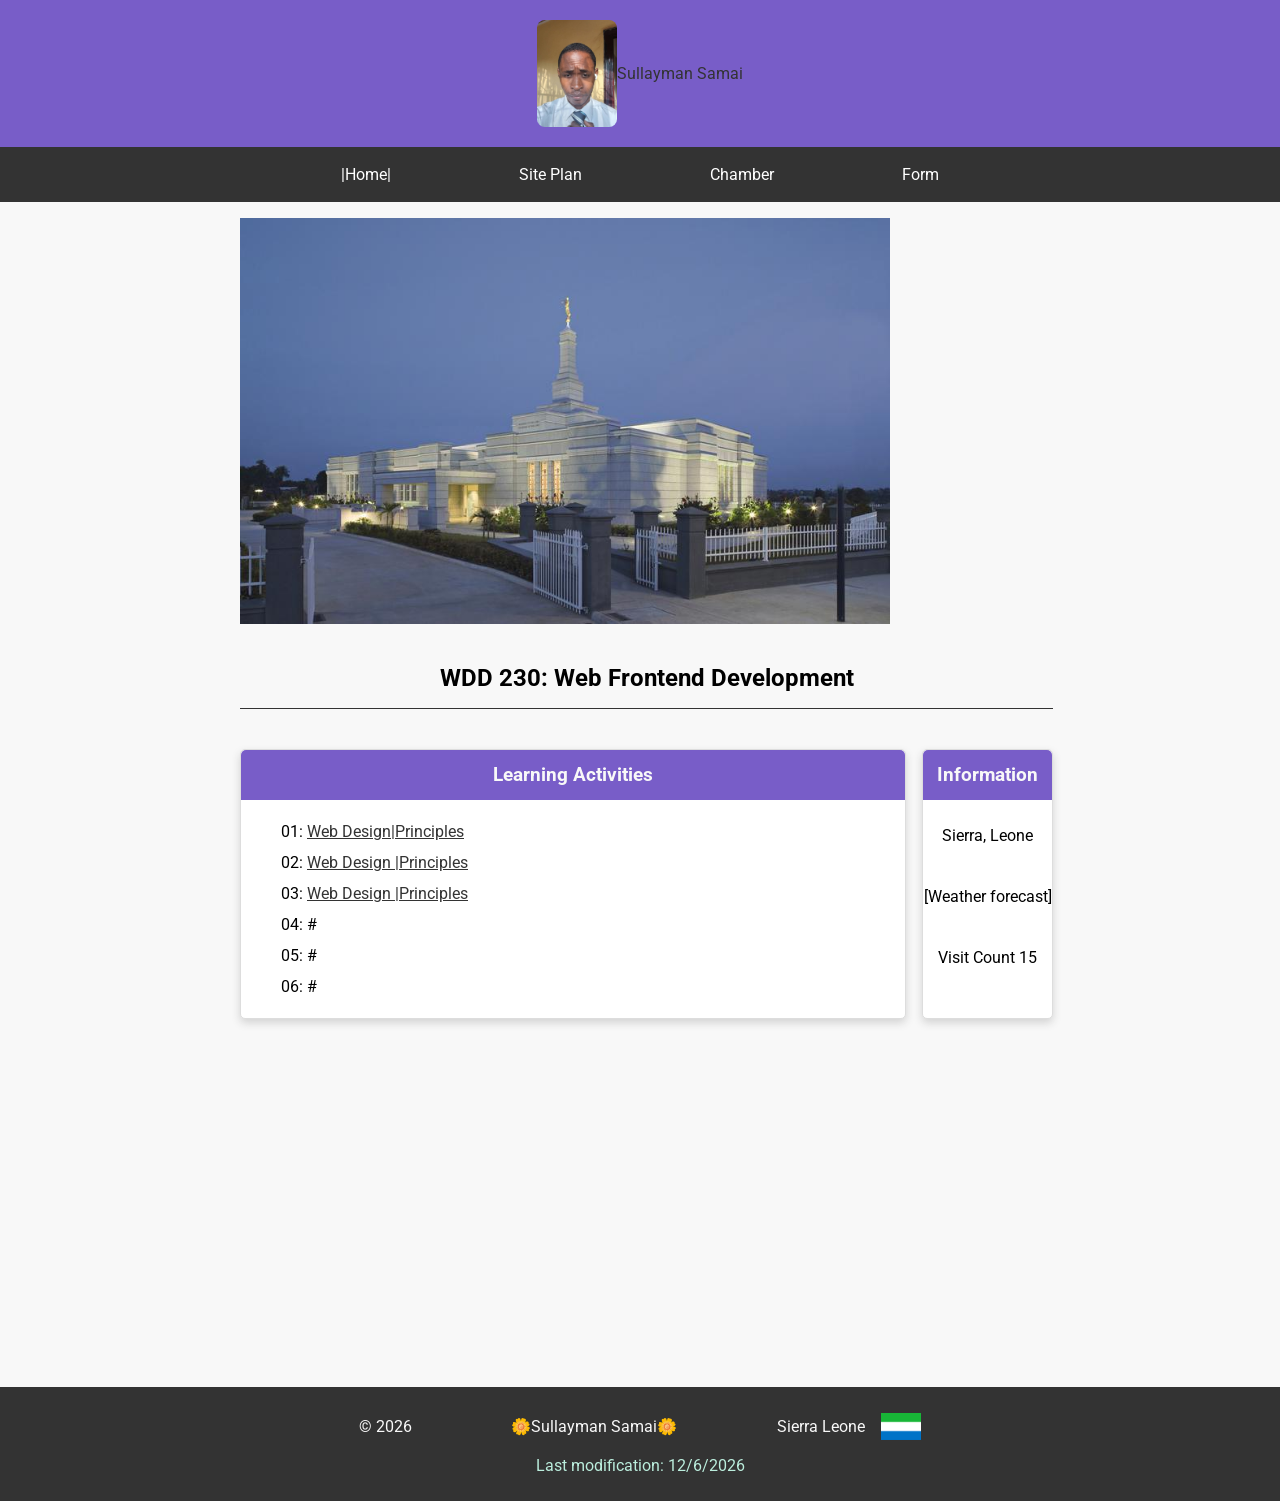
==== index.html @ a1bdb1b4 "I am done working on the home page" ====
<!DOCTYPE html>
<html lang="en-US">

<head>
    <meta charset="UTF-8">
    <meta name="viewport" content="width=device-width, initial-scale=1.0">
    <meta name="author" content="Sullayman Samai">
    <meta name="description" content="This is Sullayman Samai home page for WDD 230 - Web Frontend Development. It will serve as a course assignment portal. This page will update each week with links to the activities and revisions as assigned.">
    <meta property="og:title" content="Sullayman WDD 230 Home Page">
    <meta property="og:type" content="website">
    <meta property="og:image" content="images/home.webp">
    <meta property="og:url" content="https://sullayman1.github.io/wdd230/">
    <title> Sullayman Samai|WDD 230 - Web Frontend Development</title>
    <link rel="stylesheet" href="styles/base.css">
    <link rel="stylesheet" href="styles/larger.css">
    <link rel="preconnect" href="https://fonts.googleapis.com">
    <link rel="preconnect" href="https://fonts.gstatic.com" crossorigin>
    <link
        href="https://fonts.googleapis.com/css2?family=Roboto:ital,wght@0,100;0,300;0,400;0,500;0,700;0,900;1,100;1,300;1,400;1,500;1,700;1,900&display=swap"
        rel="stylesheet">
    <link rel="icon" href="images/favicon.ico">
</head>

<body>
    <header>
        <img src="images/Samai.jpg" alt="Image of Sullayman Samai" width="100">
        <span> Sullayman Samai</span>
    </header>
    <button id="menu" aria-label="Toggle navigation"></button>
    <nav class="navigation" aria-hidden="true">
        <a href="../index.html">|Home|</a>
        <a href="lesson03/chamber-site-plan.html">Site Plan</a>
        <a href="chamber/">Chamber</a>
        <a href="#" target="_blank">Form</a>
    </nav>
    <main>
        <div style="text-align: center;">
            <img src="images/aba-nigeria-temple-lds-273999-wallpaper.jpg" alt="Image of a Temple" width="650">
        </div>
        </div>
        <h2>WDD 230: Web Frontend Development</h2>
        <section class="card" id="learn">
            <h3>Learning Activities</h3>
            <ul id="activities">
                <li>01: <a href="lesson02/design.html">Web Design|Principles</a></li>
                <li>02: <a href="lesson02/design.html">Web Design |Principles</a></li>
                <li>03: <a href="lesson02/design.html">Web Design |Principles</a></li>
                <li>04: #
                <li>05: #
                <li>06: #
                <!--
                <li>6: <a href="#"></a></li>
                -->
            </ul>
        </section>
        <section class="card" id="weather">
            <h3>Information</h3>
            <ul id="info">
                <li>Sierra, Leone</li>
                <li>[Weather forecast]</li>
                <li>Visit Count 15<span class="visits"></span></li>
            </ul>
        </section>
    </main>
    <iframe src="https://www.google.com/maps/embed?pb=!1m18!1m12!1m3!1d6373745.256979246!2d-14.53656161801186!3d8.460555740077932!2m3!1f0!2f0!3f0!3m2!1i1024!2i768!4f13.1!3m3!1m2!1s0xf0324c6a35d921b%3A0x9c8b9a9b019b23f2!2sSierra%20Leone!5e0!3m2!1sen!2ssl!4v1700000000000" width="100%" height="300" style="border:0;" allowfullscreen="" loading="lazy"></iframe>
    <footer>
        <div>
            <p>&copy; <span id="year"></span></p>
            <p>&#127804;Sullayman Samai&#127804;</p>
            <p id="flag">Sierra Leone<img src="images/Flag_of_Sierra_Leone.svg.png" alt="Sierra Leone flag" width="40"></p>
        </div>
        <p id="mod">Last modification: <span id="lastModified"></span></p>
    </footer>
    <script src="scripts/getDates.js"></script>
</body>

</html>
---- styles/base.css ----
:root {
    --color: #333;
    --background-color: #f8f8f8;
    --background-color2: #555;
    --accent-color: #785dc8;
    --accent-color2: #bed;
}

body {
    background-color: var(--background-color);
    font-family: roboto, sans-serif;
    margin: 0;
    padding: 0;
}

.hero {
    position: relative;
    max-width: 1279px;
    margin: 0 auto;
}

.hero img {
    width: 100%;
    height: auto;
    border-radius: 5px;
    box-shadow: 0 4px 8px 0 lightgray;
}

.herolabel {
    position: absolute;
    top: 30px;
    left: 30px;
    background-color: var(--accent-color);
    padding: 0 1.5rem;
    border-radius: 5px;
}

.herolabel p {
    color: var(--background-color);
}

header {
    display: flex;
    align-items: center;
    justify-content: center;
    background-color: var(--accent-color);
    color: #333;
    padding: 20px;
}

header img {
    max-width: 80px;
    border-radius: 8px;
}

h1 {
    color: var(--background-color);
    padding: 1em;
}

nav {
    background-color: var(--color);
    text-align: center;
    display: none;
}

nav ul {
    list-style-type: none;
    padding: 0;
    margin: 0;
    overflow: hidden;
}

nav a {
    display: block;
    padding: 18px 0px;
    text-decoration: none;
    color: #fff;
}

nav a:hover {
    color: var(--accent-color2);
    background-color: var(--background-color2);
}

nav a:active {
    color: var(--accent-color);
}

nav.open {
    display: block;
}

.active::before,
.active::after {
    content: " 👀 ";
}

#menu {
    background-color: var(--color);
    border: none;
    padding: 18px;
    width: 100%;
}

#menu:hover {
    background-color: var(--background-color2);
}

#menu::before {
    content: "🟰";
}

#menu.open::before {
    content: "✖️";
}

main {
    background-color: var(--background-color);
    max-width: 800px;
    margin: 16px auto;
    padding: 0 16px;
}

h2 {
    text-align: center;
    border-bottom: 1px solid var(--color);
    padding: 16px;
}

h3 {
    color: var(--background-color);
    background-color: var(--accent-color);
    margin: 0px;
    padding: 14px;
    text-align: center;
    border-radius: 5px 5px 0px 0px;
}

.card {
    background-color: #fff;
    border: 1px solid #ddd;
    border-radius: 5px;
    margin: 20px 0px;
}

ul {
    list-style-type: none;
}

#activities li {
    padding: 6px 0;
}

#info li {
    padding: 10px 0px;
}

#activities a {
    list-style-type: none;
    color: var(--color);
}

#info {
    text-align: center;
    padding: 0px;
}

iframe {
    display: block;
    max-width: 800px;
    width: 100%;
    border: 0;
    padding: 0 0 20px 0;
    margin: 0 auto;
}

footer {
    background-color: var(--color);
    color: var(--background-color);
    text-align: center;
    padding: 10px;
}

#flag {
    display: flex;
    align-items: center;
    justify-content: center;
}

footer img {
    max-width: 60px;
    justify-content: center;
    margin-left: 16px;
}

#mod {
    color: #bed;
}
---- styles/larger.css ----
@media (min-width: 800px) {

    nav {
        display: flex;
        justify-content: center;
    }

    nav a {
        padding: 18px 5vw;
    }

    #menu {
        display: none;
    }

    main {
        display: grid;
        grid-template-columns: auto auto auto;
        column-gap: 16px;
    }

    .hero {
        grid-column: 1 / 4;
        width: 100%;
        max-width: 1279px;
        margin: 0 auto;
    }

    section {
        box-shadow: 0 4px 8px 0 lightgray;
    }

    h2 {
        grid-column: 1 / 4;
    }

    section#learn.card {
        grid-column: 1 / 3;
    }

    section#weather.card {
        grid-column: 3 / 4;
    }

    #info li {
        padding-bottom: 32px;
    }

    footer {
        display: grid;
    }

    footer div {
        display: flex;
        align-items: center;
        justify-content: center;
        grid-column: 2 / 3;
    }

    footer div p {
        margin: 16px auto;
    }

    #mod {
        grid-column: 1 / 4;
        margin: 0 0 16px;
    }

    iframe {
        padding: 0 0 32px 0;
    }
}

@media (min-width: 960px) {

    .hero img {
        width: 100%;
        height: auto;
    }
}
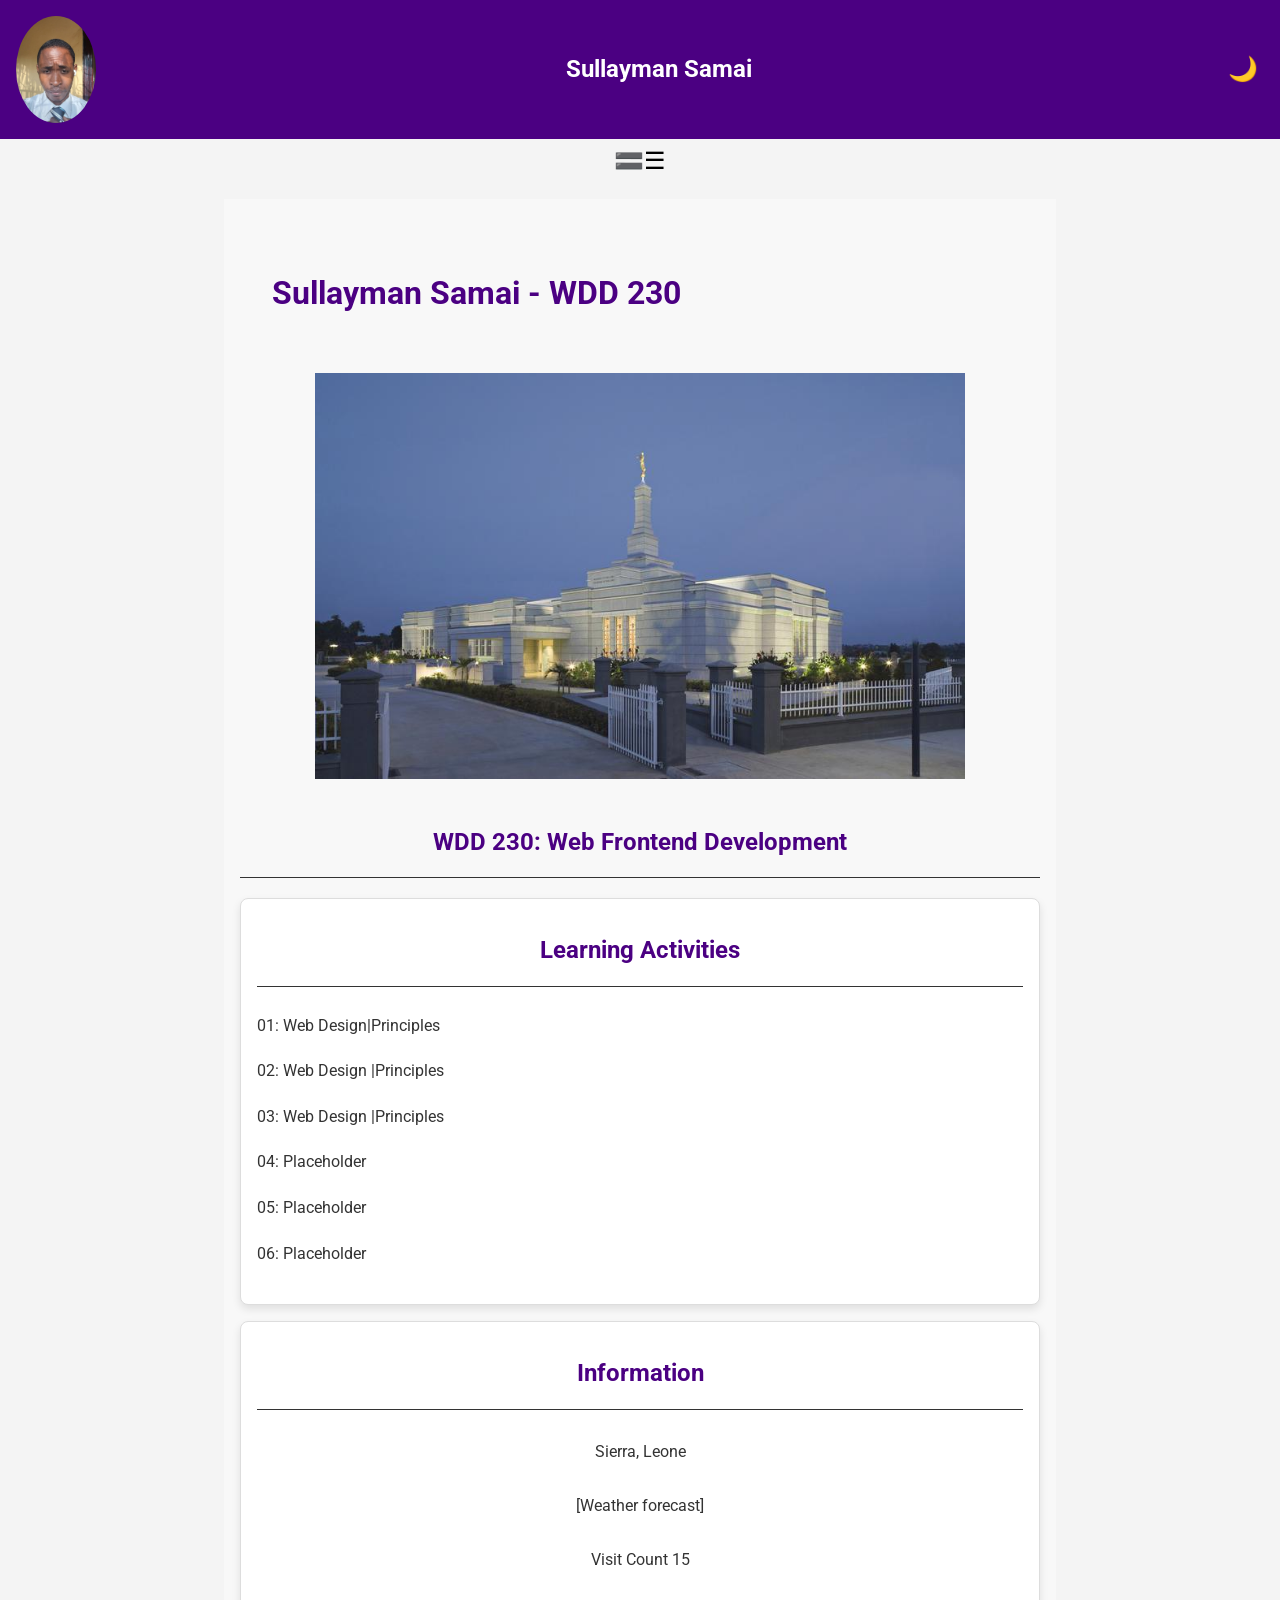
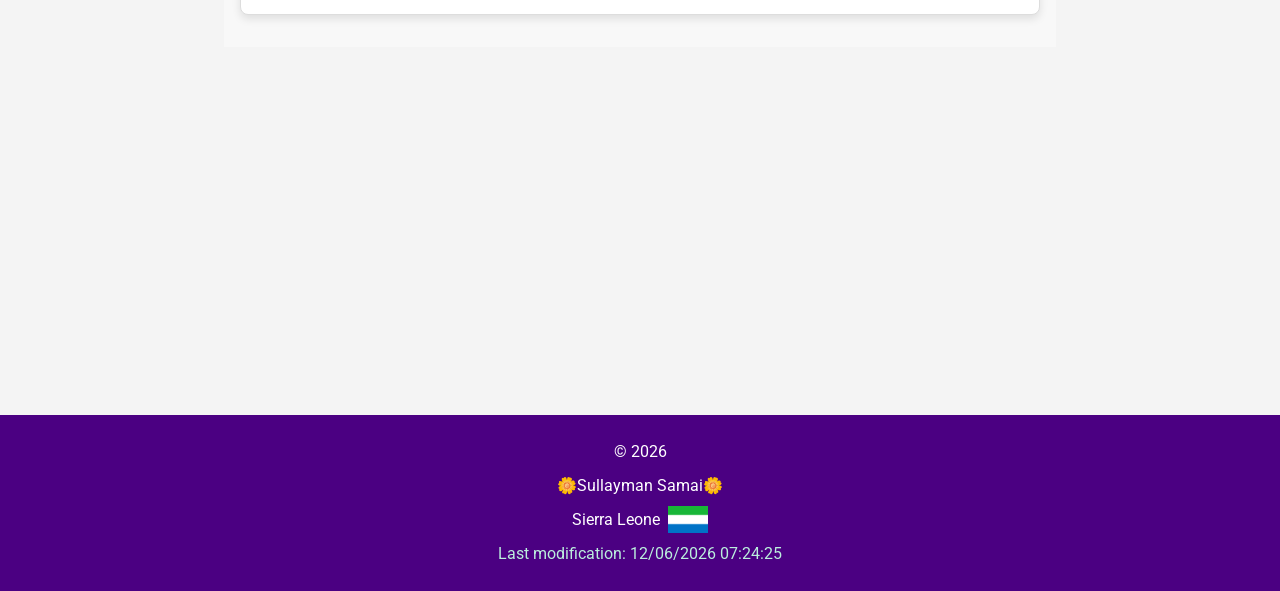
==== commit 2c5f1e23: "I have work on the home page" ====
--- a/index.html
+++ b/index.html
@@ -10,23 +10,22 @@
     <meta property="og:type" content="website">
     <meta property="og:image" content="images/home.webp">
     <meta property="og:url" content="https://sullayman1.github.io/wdd230/">
-    <title> Sullayman Samai|WDD 230 - Web Frontend Development</title>
+    <title>Sullayman Samai - WDD 230 - Web Frontend Development</title>
     <link rel="stylesheet" href="styles/base.css">
     <link rel="stylesheet" href="styles/larger.css">
     <link rel="preconnect" href="https://fonts.googleapis.com">
     <link rel="preconnect" href="https://fonts.gstatic.com" crossorigin>
-    <link
-        href="https://fonts.googleapis.com/css2?family=Roboto:ital,wght@0,100;0,300;0,400;0,500;0,700;0,900;1,100;1,300;1,400;1,500;1,700;1,900&display=swap"
-        rel="stylesheet">
+    <link href="https://fonts.googleapis.com/css2?family=Roboto:ital,wght@0,100;0,300;0,400;0,500;0,700;0,900;1,100;1,300;1,400;1,500;1,700;1,900&display=swap" rel="stylesheet">
     <link rel="icon" href="images/favicon.ico">
 </head>
 
 <body>
     <header>
         <img src="images/Samai.jpg" alt="Image of Sullayman Samai" width="100">
-        <span> Sullayman Samai</span>
+        <span>Sullayman Samai</span>
+        <button id="dark-mode-toggle" aria-label="Toggle dark mode">🌙</button>
     </header>
-    <button id="menu" aria-label="Toggle navigation"></button>
+    <button id="menu" aria-label="Toggle navigation">☰</button>
     <nav class="navigation" aria-hidden="true">
         <a href="../index.html">|Home|</a>
         <a href="lesson03/chamber-site-plan.html">Site Plan</a>
@@ -34,27 +33,24 @@
         <a href="#" target="_blank">Form</a>
     </nav>
     <main>
-        <div style="text-align: center;">
+        <h1>Sullayman Samai - WDD 230</h1>
+        <div class="center-image">
             <img src="images/aba-nigeria-temple-lds-273999-wallpaper.jpg" alt="Image of a Temple" width="650">
-        </div>
         </div>
         <h2>WDD 230: Web Frontend Development</h2>
         <section class="card" id="learn">
-            <h3>Learning Activities</h3>
+            <h2>Learning Activities</h2>
             <ul id="activities">
                 <li>01: <a href="lesson02/design.html">Web Design|Principles</a></li>
                 <li>02: <a href="lesson02/design.html">Web Design |Principles</a></li>
                 <li>03: <a href="lesson02/design.html">Web Design |Principles</a></li>
-                <li>04: #
-                <li>05: #
-                <li>06: #
-                <!--
-                <li>6: <a href="#"></a></li>
-                -->
+                <li>04: <a href="#">Placeholder</a></li>
+                <li>05: <a href="#">Placeholder</a></li>
+                <li>06: <a href="#">Placeholder</a></li>
             </ul>
         </section>
         <section class="card" id="weather">
-            <h3>Information</h3>
+            <h2>Information</h2>
             <ul id="info">
                 <li>Sierra, Leone</li>
                 <li>[Weather forecast]</li>
--- a/styles/larger.css
+++ b/styles/larger.css
@@ -1,80 +1,160 @@
-@media (min-width: 800px) {
-
-    nav {
-        display: flex;
-        justify-content: center;
-    }
-
-    nav a {
-        padding: 18px 5vw;
-    }
-
-    #menu {
-        display: none;
-    }
-
-    main {
-        display: grid;
-        grid-template-columns: auto auto auto;
-        column-gap: 16px;
-    }
-
-    .hero {
-        grid-column: 1 / 4;
-        width: 100%;
-        max-width: 1279px;
-        margin: 0 auto;
-    }
-
-    section {
-        box-shadow: 0 4px 8px 0 lightgray;
-    }
-
-    h2 {
-        grid-column: 1 / 4;
-    }
-
-    section#learn.card {
-        grid-column: 1 / 3;
-    }
-
-    section#weather.card {
-        grid-column: 3 / 4;
-    }
-
-    #info li {
-        padding-bottom: 32px;
-    }
-
-    footer {
-        display: grid;
-    }
-
-    footer div {
-        display: flex;
-        align-items: center;
-        justify-content: center;
-        grid-column: 2 / 3;
-    }
-
-    footer div p {
-        margin: 16px auto;
-    }
-
-    #mod {
-        grid-column: 1 / 4;
-        margin: 0 0 16px;
-    }
-
-    iframe {
-        padding: 0 0 32px 0;
-    }
+/* General Styles */
+body {
+    font-family: 'Roboto', sans-serif;
+    margin: 0;
+    padding: 0;
+    line-height: 1.6;
+    color: #333;
+    background-color: #f4f4f4;
 }
 
-@media (min-width: 960px) {
+/* Header Styles */
+header {
+    background-color: #4B0082; /* Dark purple */
+    color: #FFFFFF; /* White text */
+    padding: 1rem;
+    display: flex;
+    align-items: center;
+    justify-content: space-between;
+}
 
-    .hero img {
-        width: 100%;
-        height: auto;
-    }
+header img {
+    border-radius: 50%;
+}
+
+header span {
+    font-size: 1.5rem;
+    font-weight: bold;
+}
+
+#dark-mode-toggle {
+    background: none;
+    border: none;
+    font-size: 1.5rem;
+    cursor: pointer;
+    color: #FFFFFF;
+}
+
+/* Hamburger Menu Styles */
+#menu {
+    font-size: 1.5rem;
+    background: none;
+    border: none;
+    cursor: pointer;
+    padding: 0.5rem;
+    display: block; /* Ensure it's visible */
+}
+
+.navigation {
+    display: none; /* Hidden by default */
+    flex-direction: column;
+    background-color: #4B0082;
+    padding: 1rem;
+}
+
+.navigation[aria-hidden="false"] {
+    display: flex; /* Show when toggled */
+}
+
+.navigation a {
+    color: #FFFFFF;
+    text-decoration: none;
+    padding: 0.5rem 0;
+    font-size: 1.2rem;
+}
+
+.navigation a:hover {
+    text-decoration: underline;
+}
+
+/* Main Content Styles */
+main {
+    padding: 1rem;
+}
+
+.center-image {
+    text-align: center;
+    margin: 1rem 0;
+}
+
+.center-image img {
+    max-width: 100%;
+    height: auto;
+}
+
+h1, h2 {
+    color: #4B0082;
+}
+
+.card {
+    background-color: #FFFFFF;
+    border-radius: 8px;
+    box-shadow: 0 4px 8px rgba(0, 0, 0, 0.1);
+    padding: 1rem;
+    margin: 1rem 0;
+}
+
+.card h2, .card h3 {
+    margin-top: 0;
+}
+
+ul {
+    list-style-type: none;
+    padding: 0;
+}
+
+ul li {
+    margin: 0.5rem 0;
+}
+
+ul li a {
+    color: #4B0082;
+    text-decoration: none;
+}
+
+ul li a:hover {
+    text-decoration: underline;
+}
+
+/* Footer Styles */
+footer {
+    background-color: #4B0082;
+    color: #FFFFFF;
+    text-align: center;
+    padding: 1rem;
+    margin-top: 2rem;
+}
+
+footer p {
+    margin: 0.5rem 0;
+}
+
+footer img {
+    vertical-align: middle;
+    margin-left: 0.5rem;
+}
+
+/* Dark Mode Styles */
+.dark-mode {
+    background-color: #121212;
+    color: #FFFFFF;
+}
+
+.dark-mode header {
+    background-color: #1E1E1E;
+    color: #FFFFFF;
+}
+
+.dark-mode .card {
+    background-color: #1E1E1E;
+    color: #FFFFFF;
+}
+
+.dark-mode ul li a {
+    color: #BB86FC; /* Light purple for links in dark mode */
+}
+
+.dark-mode footer {
+    background-color: #1E1E1E;
+    color: #FFFFFF;
 }
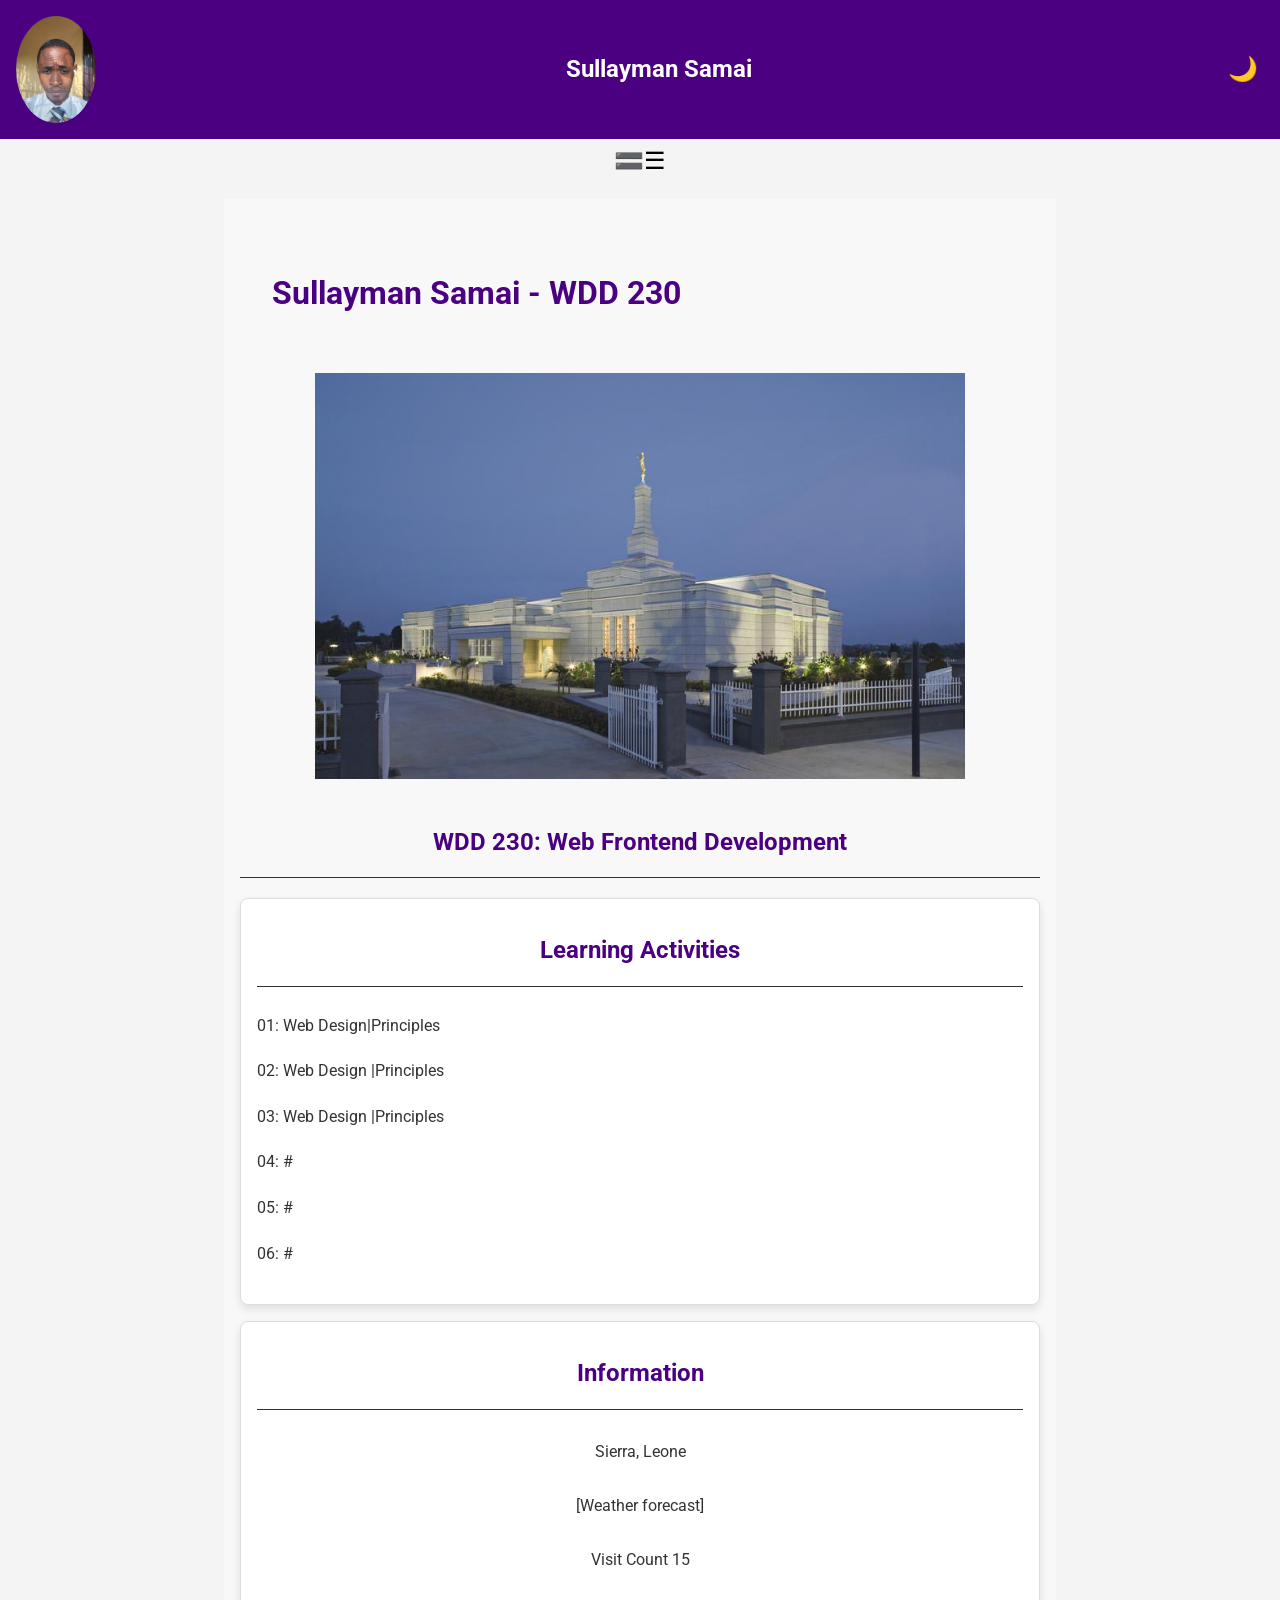
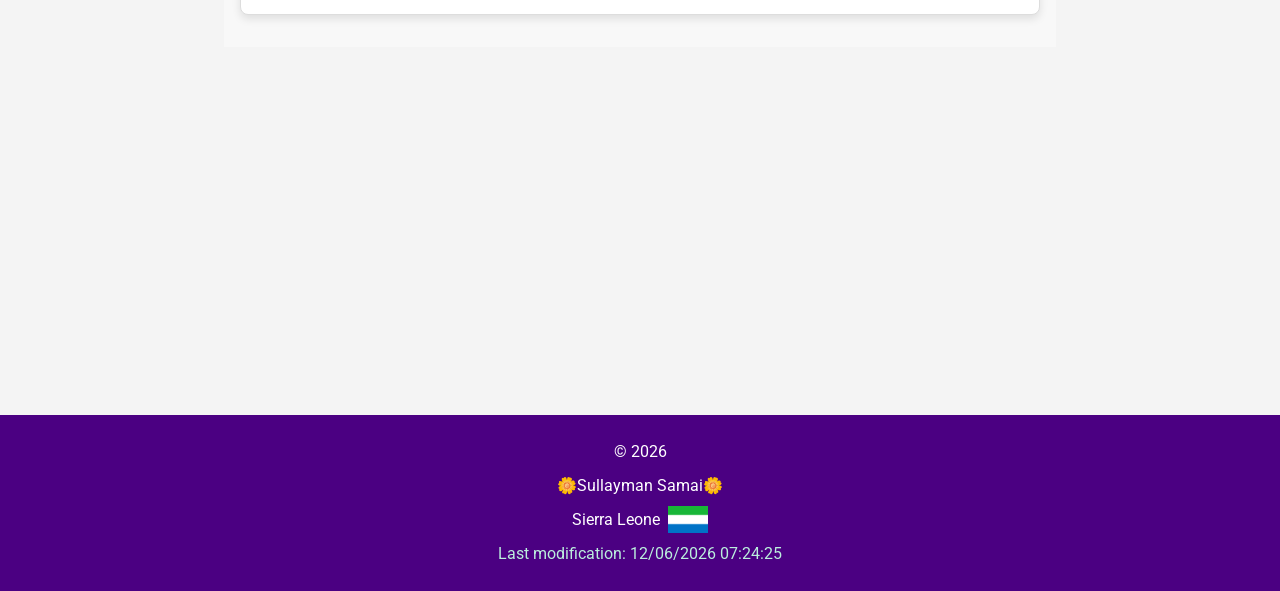
==== commit d8c76deb: "just done some changes" ====
--- a/index.html
+++ b/index.html
@@ -44,9 +44,9 @@
                 <li>01: <a href="lesson02/design.html">Web Design|Principles</a></li>
                 <li>02: <a href="lesson02/design.html">Web Design |Principles</a></li>
                 <li>03: <a href="lesson02/design.html">Web Design |Principles</a></li>
-                <li>04: <a href="#">Placeholder</a></li>
-                <li>05: <a href="#">Placeholder</a></li>
-                <li>06: <a href="#">Placeholder</a></li>
+                <li>04: <a href="#">#</a></li>
+                <li>05: <a href="#">#</a></li>
+                <li>06: <a href="#">#</a></li>
             </ul>
         </section>
         <section class="card" id="weather">
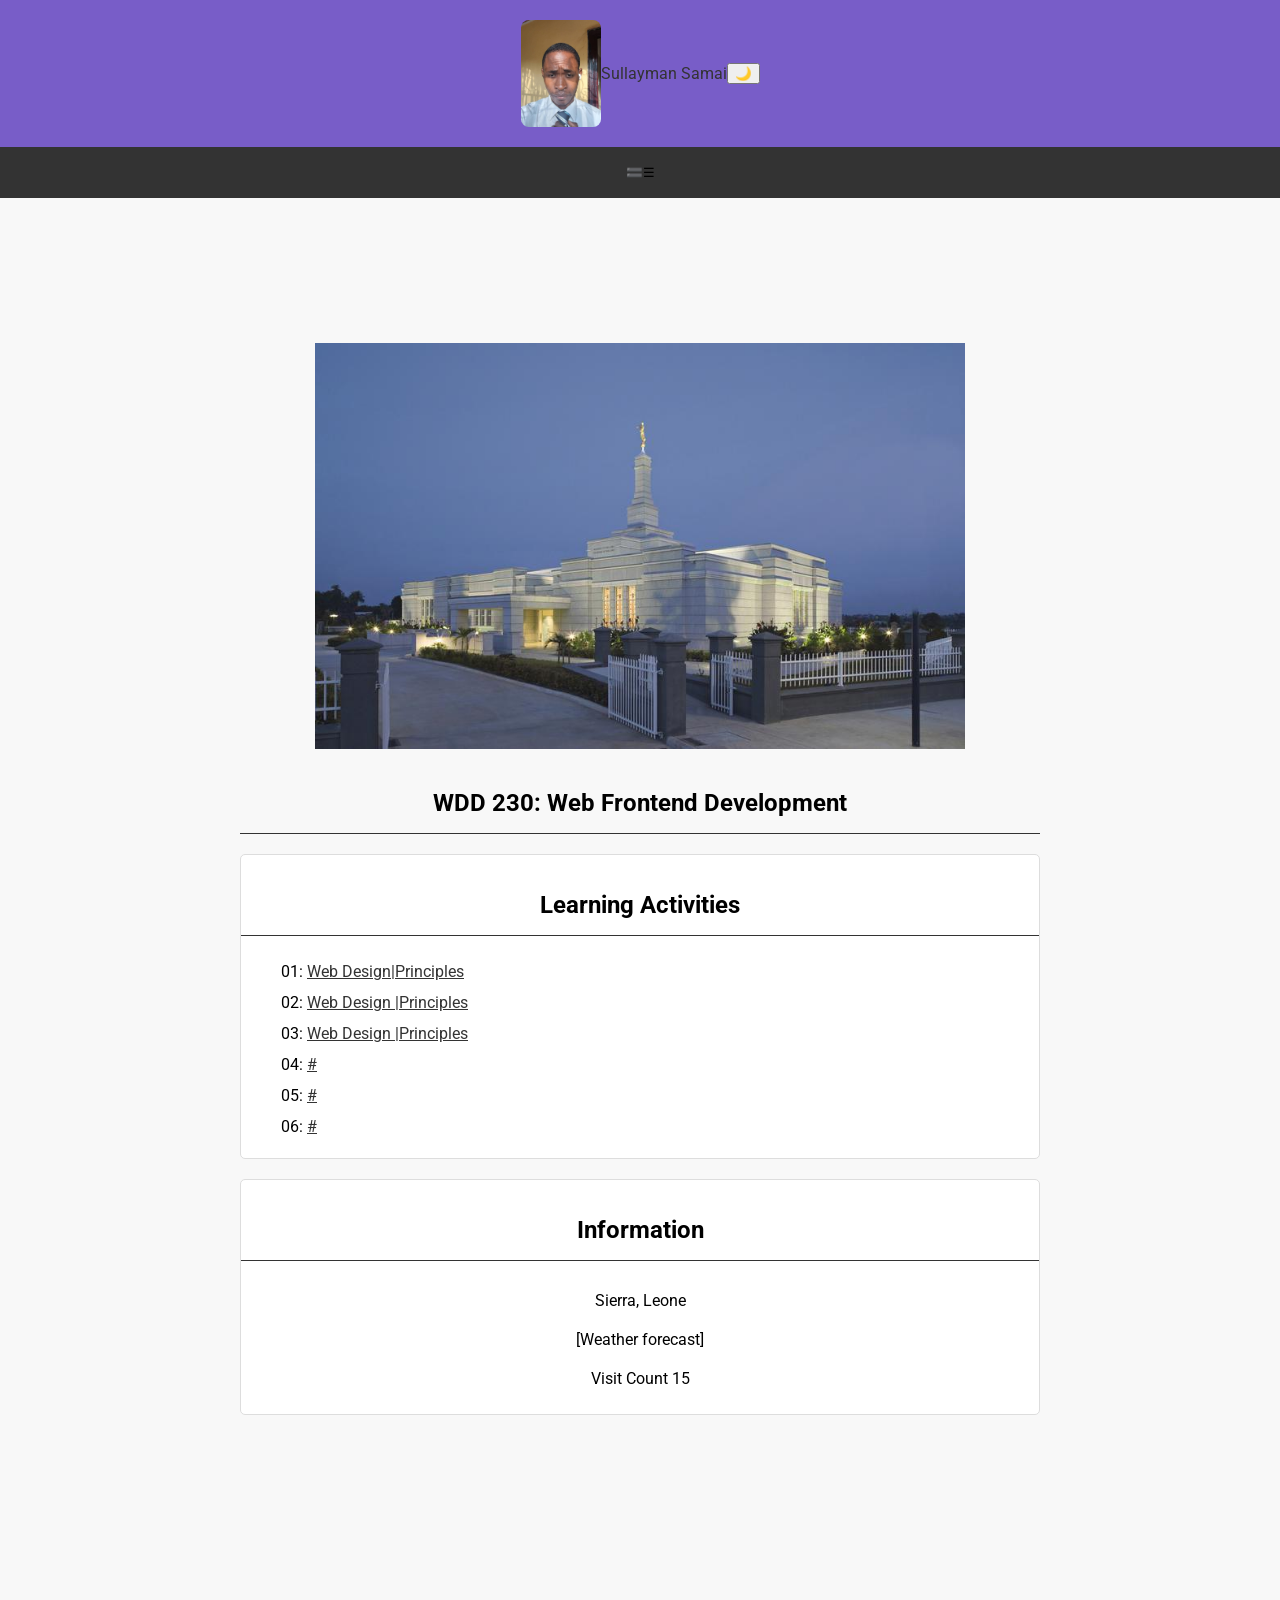
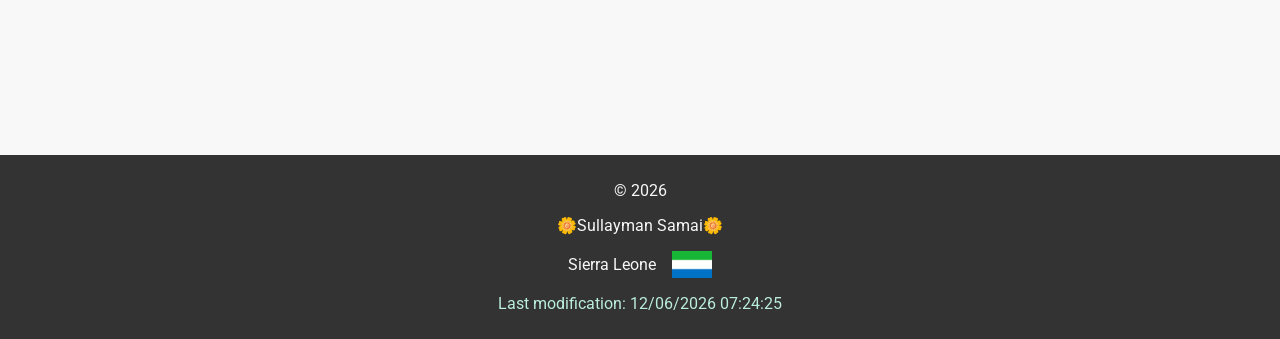
==== commit 225cfedd: "I have work on the home page again" ====
--- a/index.html
+++ b/index.html
@@ -26,7 +26,7 @@
         <button id="dark-mode-toggle" aria-label="Toggle dark mode">🌙</button>
     </header>
     <button id="menu" aria-label="Toggle navigation">☰</button>
-    <nav class="navigation" aria-hidden="true">
+    <nav class="navigation">
         <a href="../index.html">|Home|</a>
         <a href="lesson03/chamber-site-plan.html">Site Plan</a>
         <a href="chamber/">Chamber</a>
--- a/styles/base.css
+++ b/styles/base.css
@@ -1,199 +1,30 @@
-:root {
-    --color: #333;
-    --background-color: #f8f8f8;
-    --background-color2: #555;
-    --accent-color: #785dc8;
-    --accent-color2: #bed;
+/* Center image */
+.center-image {
+    text-align: center;
 }
 
-body {
-    background-color: var(--background-color);
-    font-family: roboto, sans-serif;
-    margin: 0;
-    padding: 0;
+/* Header contrast fix */
+header {
+    background-color: #4B0082; /* Dark purple */
+    color: #FFFFFF; /* White text */
 }
 
-.hero {
-    position: relative;
-    max-width: 1279px;
-    margin: 0 auto;
-}
-
-.hero img {
-    width: 100%;
-    height: auto;
-    border-radius: 5px;
-    box-shadow: 0 4px 8px 0 lightgray;
-}
-
-.herolabel {
-    position: absolute;
-    top: 30px;
-    left: 30px;
-    background-color: var(--accent-color);
-    padding: 0 1.5rem;
-    border-radius: 5px;
-}
-
-.herolabel p {
-    color: var(--background-color);
-}
-
-header {
-    display: flex;
-    align-items: center;
-    justify-content: center;
-    background-color: var(--accent-color);
-    color: #333;
-    padding: 20px;
-}
-
-header img {
-    max-width: 80px;
-    border-radius: 8px;
-}
-
-h1 {
-    color: var(--background-color);
-    padding: 1em;
-}
-
-nav {
-    background-color: var(--color);
-    text-align: center;
+/* Navigation toggle */
+.navigation[aria-hidden="true"] {
     display: none;
 }
 
-nav ul {
-    list-style-type: none;
-    padding: 0;
-    margin: 0;
-    overflow: hidden;
-}
-
-nav a {
-    display: block;
-    padding: 18px 0px;
-    text-decoration: none;
-    color: #fff;
-}
-
-nav a:hover {
-    color: var(--accent-color2);
-    background-color: var(--background-color2);
-}
-
-nav a:active {
-    color: var(--accent-color);
-}
-
-nav.open {
+.navigation[aria-hidden="false"] {
     display: block;
 }
 
-.active::before,
-.active::after {
-    content: " 👀 ";
+/* Dark mode styles */
+.dark-mode {
+    background-color: #121212;
+    color: #FFFFFF;
 }
 
-#menu {
-    background-color: var(--color);
-    border: none;
-    padding: 18px;
-    width: 100%;
-}
-
-#menu:hover {
-    background-color: var(--background-color2);
-}
-
-#menu::before {
-    content: "🟰";
-}
-
-#menu.open::before {
-    content: "✖️";
-}
-
-main {
-    background-color: var(--background-color);
-    max-width: 800px;
-    margin: 16px auto;
-    padding: 0 16px;
-}
-
-h2 {
-    text-align: center;
-    border-bottom: 1px solid var(--color);
-    padding: 16px;
-}
-
-h3 {
-    color: var(--background-color);
-    background-color: var(--accent-color);
-    margin: 0px;
-    padding: 14px;
-    text-align: center;
-    border-radius: 5px 5px 0px 0px;
-}
-
-.card {
-    background-color: #fff;
-    border: 1px solid #ddd;
-    border-radius: 5px;
-    margin: 20px 0px;
-}
-
-ul {
-    list-style-type: none;
-}
-
-#activities li {
-    padding: 6px 0;
-}
-
-#info li {
-    padding: 10px 0px;
-}
-
-#activities a {
-    list-style-type: none;
-    color: var(--color);
-}
-
-#info {
-    text-align: center;
-    padding: 0px;
-}
-
-iframe {
-    display: block;
-    max-width: 800px;
-    width: 100%;
-    border: 0;
-    padding: 0 0 20px 0;
-    margin: 0 auto;
-}
-
-footer {
-    background-color: var(--color);
-    color: var(--background-color);
-    text-align: center;
-    padding: 10px;
-}
-
-#flag {
-    display: flex;
-    align-items: center;
-    justify-content: center;
-}
-
-footer img {
-    max-width: 60px;
-    justify-content: center;
-    margin-left: 16px;
-}
-
-#mod {
-    color: #bed;
+.dark-mode header {
+    background-color: #1E1E1E;
+    color: #FFFFFF;
 }
--- a/styles/larger.css
+++ b/styles/larger.css
@@ -1,160 +1,199 @@
-/* General Styles */
+:root {
+    --color: #333;
+    --background-color: #f8f8f8;
+    --background-color2: #555;
+    --accent-color: #785dc8;
+    --accent-color2: #bed;
+}
+
 body {
-    font-family: 'Roboto', sans-serif;
+    background-color: var(--background-color);
+    font-family: roboto, sans-serif;
     margin: 0;
     padding: 0;
-    line-height: 1.6;
-    color: #333;
-    background-color: #f4f4f4;
 }
 
-/* Header Styles */
+.hero {
+    position: relative;
+    max-width: 1279px;
+    margin: 0 auto;
+}
+
+.hero img {
+    width: 100%;
+    height: auto;
+    border-radius: 5px;
+    box-shadow: 0 4px 8px 0 lightgray;
+}
+
+.herolabel {
+    position: absolute;
+    top: 30px;
+    left: 30px;
+    background-color: var(--accent-color);
+    padding: 0 1.5rem;
+    border-radius: 5px;
+}
+
+.herolabel p {
+    color: var(--background-color);
+}
+
 header {
-    background-color: #4B0082; /* Dark purple */
-    color: #FFFFFF; /* White text */
-    padding: 1rem;
     display: flex;
     align-items: center;
-    justify-content: space-between;
+    justify-content: center;
+    background-color: var(--accent-color);
+    color: #333;
+    padding: 20px;
 }
 
 header img {
-    border-radius: 50%;
+    max-width: 80px;
+    border-radius: 8px;
 }
 
-header span {
-    font-size: 1.5rem;
-    font-weight: bold;
+h1 {
+    color: var(--background-color);
+    padding: 1em;
 }
 
-#dark-mode-toggle {
-    background: none;
-    border: none;
-    font-size: 1.5rem;
-    cursor: pointer;
-    color: #FFFFFF;
+nav {
+    background-color: var(--color);
+    text-align: center;
+    display: none;
 }
 
-/* Hamburger Menu Styles */
-#menu {
-    font-size: 1.5rem;
-    background: none;
-    border: none;
-    cursor: pointer;
-    padding: 0.5rem;
-    display: block; /* Ensure it's visible */
+nav ul {
+    list-style-type: none;
+    padding: 0;
+    margin: 0;
+    overflow: hidden;
 }
 
-.navigation {
-    display: none; /* Hidden by default */
-    flex-direction: column;
-    background-color: #4B0082;
-    padding: 1rem;
+nav a {
+    display: block;
+    padding: 18px 0px;
+    text-decoration: none;
+    color: #fff;
 }
 
-.navigation[aria-hidden="false"] {
-    display: flex; /* Show when toggled */
+nav a:hover {
+    color: var(--accent-color2);
+    background-color: var(--background-color2);
 }
 
-.navigation a {
-    color: #FFFFFF;
-    text-decoration: none;
-    padding: 0.5rem 0;
-    font-size: 1.2rem;
+nav a:active {
+    color: var(--accent-color);
 }
 
-.navigation a:hover {
-    text-decoration: underline;
+nav.open {
+    display: block;
 }
 
-/* Main Content Styles */
-main {
-    padding: 1rem;
+.active::before,
+.active::after {
+    content: " 👀 ";
 }
 
-.center-image {
-    text-align: center;
-    margin: 1rem 0;
+#menu {
+    background-color: var(--color);
+    border: none;
+    padding: 18px;
+    width: 100%;
 }
 
-.center-image img {
-    max-width: 100%;
-    height: auto;
+#menu:hover {
+    background-color: var(--background-color2);
 }
 
-h1, h2 {
-    color: #4B0082;
+#menu::before {
+    content: "🟰";
+}
+
+#menu.open::before {
+    content: "✖️";
+}
+
+main {
+    background-color: var(--background-color);
+    max-width: 800px;
+    margin: 16px auto;
+    padding: 0 16px;
+}
+
+h2 {
+    text-align: center;
+    border-bottom: 1px solid var(--color);
+    padding: 16px;
+}
+
+h3 {
+    color: var(--background-color);
+    background-color: var(--accent-color);
+    margin: 0px;
+    padding: 14px;
+    text-align: center;
+    border-radius: 5px 5px 0px 0px;
 }
 
 .card {
-    background-color: #FFFFFF;
-    border-radius: 8px;
-    box-shadow: 0 4px 8px rgba(0, 0, 0, 0.1);
-    padding: 1rem;
-    margin: 1rem 0;
-}
-
-.card h2, .card h3 {
-    margin-top: 0;
+    background-color: #fff;
+    border: 1px solid #ddd;
+    border-radius: 5px;
+    margin: 20px 0px;
 }
 
 ul {
     list-style-type: none;
-    padding: 0;
 }
 
-ul li {
-    margin: 0.5rem 0;
+#activities li {
+    padding: 6px 0;
 }
 
-ul li a {
-    color: #4B0082;
-    text-decoration: none;
+#info li {
+    padding: 10px 0px;
 }
 
-ul li a:hover {
-    text-decoration: underline;
+#activities a {
+    list-style-type: none;
+    color: var(--color);
 }
 
-/* Footer Styles */
-footer {
-    background-color: #4B0082;
-    color: #FFFFFF;
+#info {
     text-align: center;
-    padding: 1rem;
-    margin-top: 2rem;
+    padding: 0px;
 }
 
-footer p {
-    margin: 0.5rem 0;
+iframe {
+    display: block;
+    max-width: 800px;
+    width: 100%;
+    border: 0;
+    padding: 0 0 20px 0;
+    margin: 0 auto;
+}
+
+footer {
+    background-color: var(--color);
+    color: var(--background-color);
+    text-align: center;
+    padding: 10px;
+}
+
+#flag {
+    display: flex;
+    align-items: center;
+    justify-content: center;
 }
 
 footer img {
-    vertical-align: middle;
-    margin-left: 0.5rem;
+    max-width: 60px;
+    justify-content: center;
+    margin-left: 16px;
 }
 
-/* Dark Mode Styles */
-.dark-mode {
-    background-color: #121212;
-    color: #FFFFFF;
-}
-
-.dark-mode header {
-    background-color: #1E1E1E;
-    color: #FFFFFF;
-}
-
-.dark-mode .card {
-    background-color: #1E1E1E;
-    color: #FFFFFF;
-}
-
-.dark-mode ul li a {
-    color: #BB86FC; /* Light purple for links in dark mode */
-}
-
-.dark-mode footer {
-    background-color: #1E1E1E;
-    color: #FFFFFF;
+#mod {
+    color: #bed;
 }
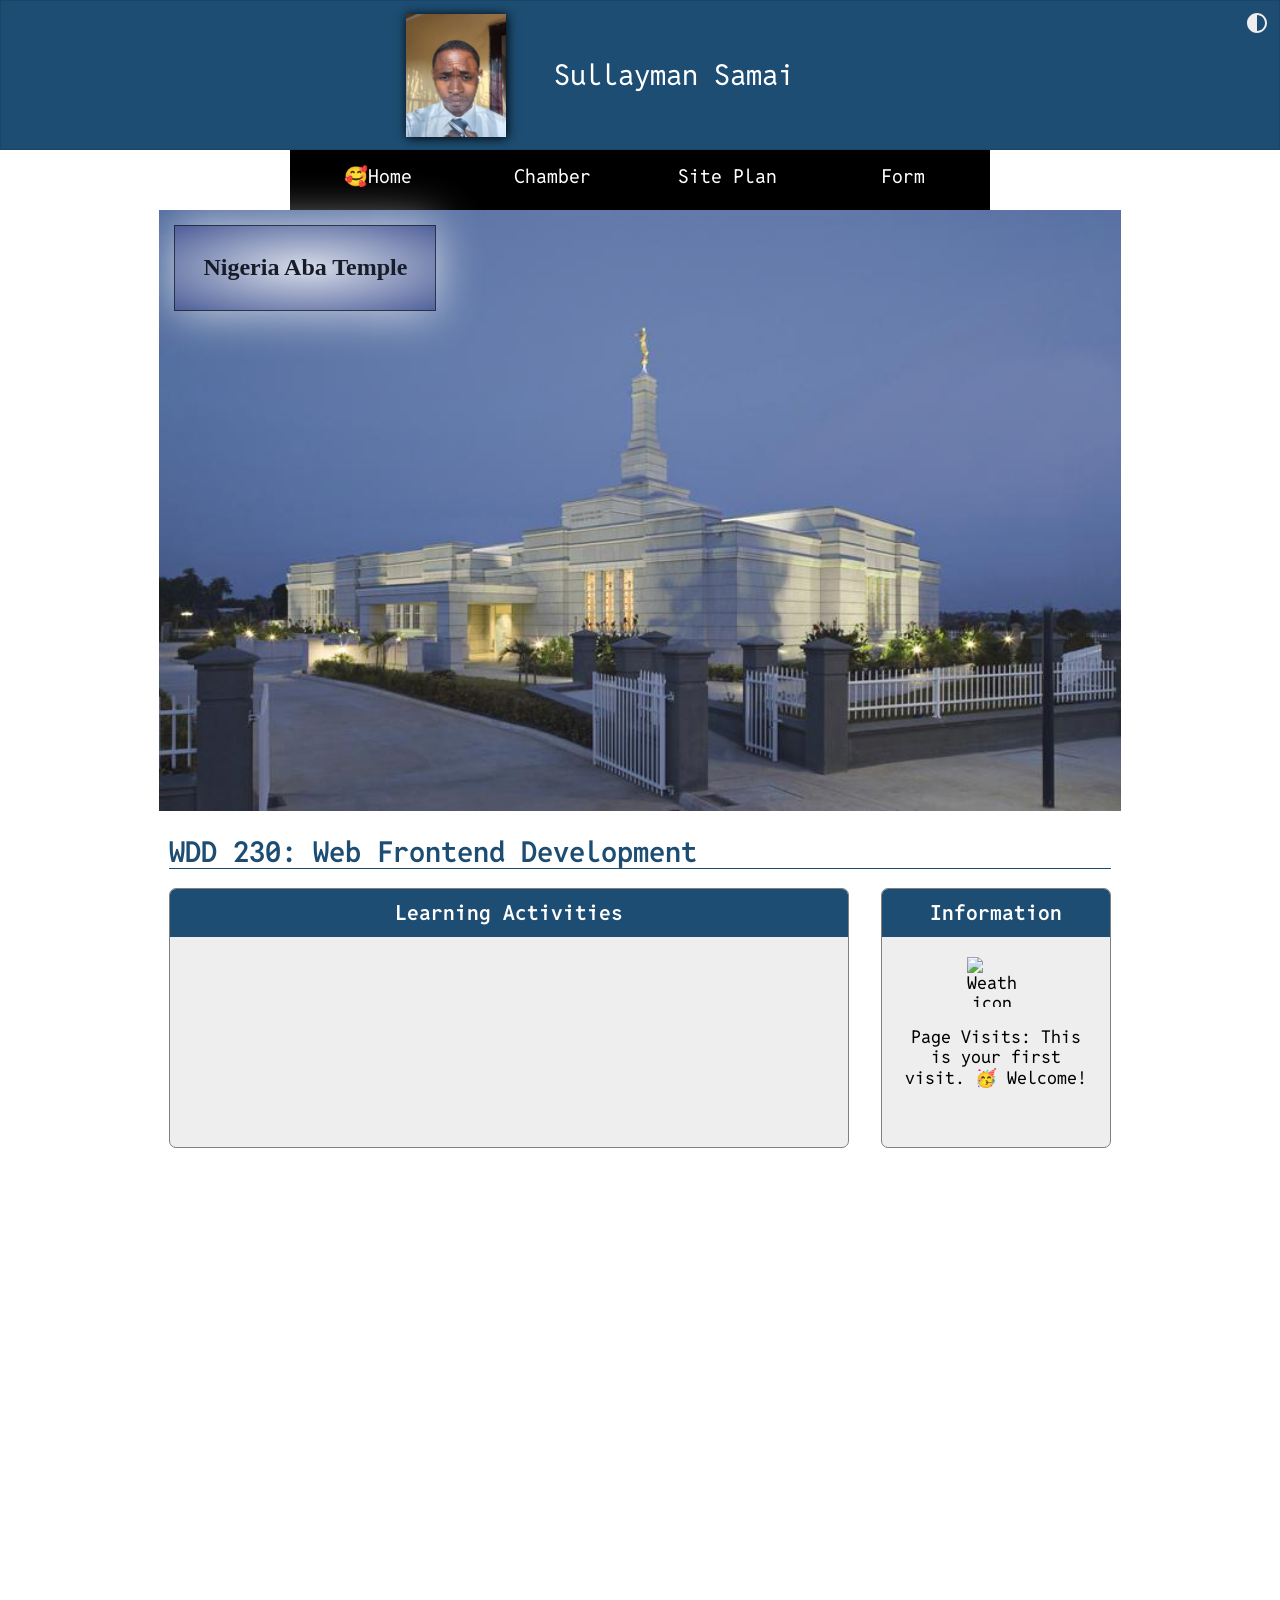
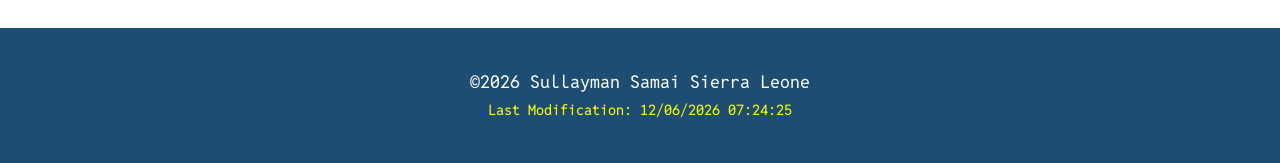
==== commit a5b7287b: "I have work on the form and also the home page as instructed" ====
--- a/index.html
+++ b/index.html
@@ -1,73 +1,85 @@
 <!DOCTYPE html>
-<html lang="en-US">
+<html lang="en">
 
 <head>
-    <meta charset="UTF-8">
-    <meta name="viewport" content="width=device-width, initial-scale=1.0">
-    <meta name="author" content="Sullayman Samai">
-    <meta name="description" content="This is Sullayman Samai home page for WDD 230 - Web Frontend Development. It will serve as a course assignment portal. This page will update each week with links to the activities and revisions as assigned.">
-    <meta property="og:title" content="Sullayman WDD 230 Home Page">
-    <meta property="og:type" content="website">
-    <meta property="og:image" content="images/home.webp">
-    <meta property="og:url" content="https://sullayman1.github.io/wdd230/">
-    <title>Sullayman Samai - WDD 230 - Web Frontend Development</title>
-    <link rel="stylesheet" href="styles/base.css">
-    <link rel="stylesheet" href="styles/larger.css">
-    <link rel="preconnect" href="https://fonts.googleapis.com">
-    <link rel="preconnect" href="https://fonts.gstatic.com" crossorigin>
-    <link href="https://fonts.googleapis.com/css2?family=Roboto:ital,wght@0,100;0,300;0,400;0,500;0,700;0,900;1,100;1,300;1,400;1,500;1,700;1,900&display=swap" rel="stylesheet">
-    <link rel="icon" href="images/favicon.ico">
+  <meta charset="UTF-8">
+  <meta name="viewport" content="width=device-width, initial-scale=1.0">
+  <title>Sullayman Samai - WDD 230 - Web Frontend Development</title>
+  <meta name="description"
+    content="Welcome to the WDD 230 - Web Frontend Development course assignment portal by Sullayman Samai, where you can access all the essential assignments and resources for mastering frontend development.">
+  <meta name="author" content="Sullayman Samai">
+  <meta property="og:title" content="Sullayman Samai - WDD 230 - Web Frontend Development">
+  <meta property="og:type" content="website">
+  <meta property="og:url" content="https://sullayman1.github.io/wdd230/">
+  <meta property="og:image"
+    content="https://www.travelandleisure.com/thmb/Xw-LpgtezL-SpZHoNVEdKtN-ejM=/1500x0/filters:no_upscale():max_bytes(150000):strip_icc()/lima-peru-LIMATG0721-88067978d649415d9b31fbafef46dbd8.jpg">
+  <meta property="og:description"
+    content="Welcome to the WDD 230 - Web Frontend Development course assignment portal by Sullayman Samai, where you can access all the essential assignments and resources for mastering frontend development.">
+  <link rel="preconnect" href="https://fonts.googleapis.com">
+  <link rel="preconnect" href="https://fonts.gstatic.com" crossorigin>
+  <link href="https://fonts.googleapis.com/css2?family=Reddit+Mono:wght@200..900&display=swap" rel="stylesheet">
+  <link rel="stylesheet" href="styles/normalize.css">
+  <link rel="stylesheet" href="styles/base.css">
+  <link rel="stylesheet" href="styles/larger.css">
+  <link rel="icon" href="./favicon.ico" type="image/x-icon">
 </head>
 
 <body>
-    <header>
-        <img src="images/Samai.jpg" alt="Image of Sullayman Samai" width="100">
-        <span>Sullayman Samai</span>
-        <button id="dark-mode-toggle" aria-label="Toggle dark mode">🌙</button>
-    </header>
-    <button id="menu" aria-label="Toggle navigation">☰</button>
-    <nav class="navigation">
-        <a href="../index.html">|Home|</a>
-        <a href="lesson03/chamber-site-plan.html">Site Plan</a>
-        <a href="chamber/">Chamber</a>
-        <a href="#" target="_blank">Form</a>
-    </nav>
-    <main>
-        <h1>Sullayman Samai - WDD 230</h1>
-        <div class="center-image">
-            <img src="images/aba-nigeria-temple-lds-273999-wallpaper.jpg" alt="Image of a Temple" width="650">
-        </div>
-        <h2>WDD 230: Web Frontend Development</h2>
-        <section class="card" id="learn">
-            <h2>Learning Activities</h2>
-            <ul id="activities">
-                <li>01: <a href="lesson02/design.html">Web Design|Principles</a></li>
-                <li>02: <a href="lesson02/design.html">Web Design |Principles</a></li>
-                <li>03: <a href="lesson02/design.html">Web Design |Principles</a></li>
-                <li>04: <a href="#">#</a></li>
-                <li>05: <a href="#">#</a></li>
-                <li>06: <a href="#">#</a></li>
-            </ul>
-        </section>
-        <section class="card" id="weather">
-            <h2>Information</h2>
-            <ul id="info">
-                <li>Sierra, Leone</li>
-                <li>[Weather forecast]</li>
-                <li>Visit Count 15<span class="visits"></span></li>
-            </ul>
-        </section>
-    </main>
-    <iframe src="https://www.google.com/maps/embed?pb=!1m18!1m12!1m3!1d6373745.256979246!2d-14.53656161801186!3d8.460555740077932!2m3!1f0!2f0!3f0!3m2!1i1024!2i768!4f13.1!3m3!1m2!1s0xf0324c6a35d921b%3A0x9c8b9a9b019b23f2!2sSierra%20Leone!5e0!3m2!1sen!2ssl!4v1700000000000" width="100%" height="300" style="border:0;" allowfullscreen="" loading="lazy"></iframe>
-    <footer>
-        <div>
-            <p>&copy; <span id="year"></span></p>
-            <p>&#127804;Sullayman Samai&#127804;</p>
-            <p id="flag">Sierra Leone<img src="images/Flag_of_Sierra_Leone.svg.png" alt="Sierra Leone flag" width="40"></p>
-        </div>
-        <p id="mod">Last modification: <span id="lastModified"></span></p>
-    </footer>
-    <script src="scripts/getDates.js"></script>
+  <header>
+    <img src="images/dark.svg" alt="dark mode" id="darkBtn" loading="lazy">
+    <img src="images/Samai.jpg" id="profilePhoto" alt="Sullayman Samai Profile" width="100" height="123"
+      loading="lazy">
+    <span>Sullayman Samai</span>
+  </header>
+  <nav>
+    <button id="menu"></button>
+    <ul class="navigation">
+      <li><a href="index.html" class="active">Home</a></li>
+      <li><a href="chamber/index.html">Chamber</a></li>
+      <li><a href="week01/chamber-site-plan.html">Site Plan</a></li>
+      <li><a href="form.html">Form</a></li>
+    </ul>
+  </nav>
+  <main>
+    <div class="hero">
+      <picture>
+        <source media="(max-width: 400px)" srcset="images/hero-small.webp">
+        <source media="(max-width: 1000px)" srcset="images/hero-medium.webp">
+        <img src="images/aba-nigeria-temple-lds-273999-wallpaper.jpg" alt="Picture of the Nigeria Aba Temple" width="1500" height="750" loading="lazy">
+      </picture>
+      <div class="herolabel">
+        <p>Nigeria Aba Temple</p>
+      </div>
+    </div>
+    <h1>WDD 230: Web Frontend Development</h1>
+    <section class="card">
+      <h2>Learning Activities</h2>
+      <ul id="linksList">
+      </ul>
+    </section>
+    <section class="card" id="information">
+      <h2>Information</h2>
+      <p id="current-city"></p>
+      <div>
+        <img id="weather-icon" src="https://picsum.photos/50" alt="Weather icon" height="50" width="50">
+        <p><span id="current-temp"></span></p>
+      </div>
+      <p>Page Visits: <span class="visits"></span></p>
+    </section>
+  </main>
+  <iframe src="https://www.google.com/maps/embed?pb=!1m18!1m12!1m3!1d63071.8892325656!2d-12.090798713179655!3d8.880234581318405!2m3!1f0!2f0!3f0!3m2!1i1024!2i768!4f13.1!3m3!1m2!1s0xf06a9be0db29e9d%3A0x9a77aab743de9a41!2sMakeni!5e0!3m2!1sen!2ssl!4v1739061936771!5m2!1sen!2ssl" width="2000" height="450" style="border:0;" allowfullscreen="" loading="lazy" referrerpolicy="no-referrer-when-downgrade"></iframe>
+  <footer>
+    <p>
+      <span id="year">&copy;</span>
+      <span>Sullayman Samai</span>
+      <span>Sierra Leone</span>
+    </p>
+    <p id="lastModified"></p>
+  </footer>
+  <script src="scripts/links.js"></script>
+  <script src="scripts/weather.js"></script>
+  <script src="scripts/getDates.js"></script>
+  <script src="scripts/main.js"></script>
 </body>
 
 </html>
--- a/styles/base.css
+++ b/styles/base.css
@@ -1,30 +1,236 @@
-/* Center image */
-.center-image {
-    text-align: center;
-}
-
-/* Header contrast fix */
-header {
-    background-color: #4B0082; /* Dark purple */
-    color: #FFFFFF; /* White text */
-}
-
-/* Navigation toggle */
-.navigation[aria-hidden="true"] {
+* {
+    margin: 0;
+    padding: 0;
+    box-sizing: border-box;
+  }
+  
+  body {
+    font-family: 'Reddit Mono', monospace;
+    font-weight: 400;
+  }
+  
+  header {
+    background-color: #1d4d72;
+    display: flex;
+    align-items: center;
+    justify-content: center;
+    height: 150px;
+    border: 1px solid rgba(0, 0, 0, 0.1);
+    margin: 0 auto;
+    position: relative;
+    gap: 1rem;
+  }
+  
+  header span {
+    font-size: 1.8rem;
+    color: #fff;
+    width: 50%;
+  }
+  
+  nav {
+    margin: 0 auto;
+    display: grid;
+    align-items: center;
+    position: relative;
+    justify-content: center;
+  }
+  
+  main {
+    /* padding: 20px 10px; */
+    display: grid;
+    grid-template-columns: 1fr;
+    grid-template-rows: auto auto auto auto;
+    grid-gap: 1rem;
+  }
+  
+  main > *:not(:first-child) {
+    margin: 0 10px;
+  }
+  
+  h1 {
+    font-size: 1.1rem;
+    color: #1d4d72;
+    text-align: center;
+    font-weight: 600;
+    border-bottom: 0.5px solid #1d4d72;
+  }
+  
+  h2 {
+    background-color: #1d4d72;
+    color: #fff;
+    padding: 12px;
+    text-align: center;
+    font-size: 1rem;
+    font-weight: 600;
+  }
+  
+  footer {
+    background-color: #1d4d72;
+    color: #fff;
+    height: 160px;
+    text-align: center;
+    display: flex;
+    flex-direction: column;
+    justify-content: center;
+    align-items: center;
+  }
+  
+  footer p:first-child {
+    font-size: 1.1rem;
+    display: grid;
+    grid-gap: 0.5rem;
+    margin-bottom: 10px;
+  }
+  
+  #limaMap {
+    display: block;
+    margin: 20px auto;
+  }
+  
+  /* Mobile view navigation */
+  #menu {
+    font-size: 1.5rem;
+    border: 0;
+    background: none;
+    color: #eee;
+    position: absolute;
+    top: -2.3rem;
+    right: 1rem;
+    cursor: pointer;
+  }
+  
+  #menu::before {
+    content: '☰';
+  }
+  
+  #menu.open::before {
+    content: '❎';
+    font-size: 1.3rem;
+  }
+  
+  .navigation {
+    display: flex;
+    flex-direction: column;
+    list-style: none;
+    background-color: #000000;
+    color: #fff;
+    width: 100vw;
+    height: 100%;
+  }
+  
+  .navigation a {
     display: none;
-}
-
-.navigation[aria-hidden="false"] {
+    padding: 1rem;
+    text-align: center;
+    text-decoration: none;
+    color: #fff;
+    height: 100%;
+  }
+  
+  .navigation a:hover {
+    background-color: #643219;
+    color: #eee;
+    font-weight: 700;
+  }
+  
+  .open a {
     display: block;
-}
-
-/* Dark mode styles */
-.dark-mode {
-    background-color: #121212;
-    color: #FFFFFF;
-}
-
-.dark-mode header {
-    background-color: #1E1E1E;
-    color: #FFFFFF;
-}+  }
+  
+  .active::before {
+    content: '🥰';
+  }
+  
+  .active {
+    color: #643219;
+  }
+  
+  .card {
+    border: 1px solid gray;
+    border-radius: 7px;
+    overflow: hidden;
+    background-color: #eee;
+  }
+  
+  .card ul {
+    padding: 15px;
+    list-style: none;
+    font-size: 0.9rem;
+  }
+  
+  .card > ul > li {
+    margin-bottom: 4px;
+  }
+  
+  .card#information {
+    text-align: center;
+  }
+  
+  .card#information > p {
+    margin: 20px;
+  }
+  
+  .card#information > div {
+    display: flex;
+    justify-content: center;
+    align-items: center;
+    gap: 7px;
+    margin: 20px 0;
+  }
+  
+  #profilePhoto {
+    box-shadow: #000000 1px 1px 10px;
+  }
+  
+  #lastModified {
+    color: yellow;
+    font-size: 0.9rem;
+  }
+  
+  /* Dark Mode */
+  #darkBtn {
+    position: absolute;
+    top: 10px;
+    right: 10px;
+    width: 24px;
+    cursor: pointer;
+  }
+  
+  main.dark {
+    background-color: #000000;
+  }
+  
+  main.dark h2,
+  main.dark h1 {
+    color: #eee;
+  }
+  
+  .hero {
+    position: relative;
+  }
+  
+  .hero img {
+    width: 100%;
+    height: 100%;
+    object-fit: cover;
+  }
+  
+  .herolabel {
+    position: absolute;
+    top: 15px;
+    left: 15px;
+    background: radial-gradient(#fff, #4d5b97);
+    border: 1px solid rgba(0, 0, 0, 0.75);
+    padding: 1.5rem;
+    box-shadow: 0 0 3rem #fff;
+    opacity: 0.75;
+    /* Buenas */
+  }
+  
+  .herolabel p {
+    margin: 0;
+    padding: 0.25rem;
+    font-weight: 700;
+    font-size: 1.5rem;
+    font-family: 'Great Vibes', serif;
+  }
--- a/styles/larger.css
+++ b/styles/larger.css
@@ -1,199 +1,104 @@
-:root {
-    --color: #333;
-    --background-color: #f8f8f8;
-    --background-color2: #555;
-    --accent-color: #785dc8;
-    --accent-color2: #bed;
-}
-
-body {
-    background-color: var(--background-color);
-    font-family: roboto, sans-serif;
-    margin: 0;
-    padding: 0;
-}
-
-.hero {
-    position: relative;
-    max-width: 1279px;
-    margin: 0 auto;
-}
-
-.hero img {
-    width: 100%;
-    height: auto;
-    border-radius: 5px;
-    box-shadow: 0 4px 8px 0 lightgray;
-}
-
-.herolabel {
-    position: absolute;
-    top: 30px;
-    left: 30px;
-    background-color: var(--accent-color);
-    padding: 0 1.5rem;
-    border-radius: 5px;
-}
-
-.herolabel p {
-    color: var(--background-color);
-}
-
-header {
-    display: flex;
-    align-items: center;
-    justify-content: center;
-    background-color: var(--accent-color);
-    color: #333;
-    padding: 20px;
-}
-
-header img {
-    max-width: 80px;
-    border-radius: 8px;
-}
-
-h1 {
-    color: var(--background-color);
-    padding: 1em;
-}
-
-nav {
-    background-color: var(--color);
-    text-align: center;
-    display: none;
-}
-
-nav ul {
-    list-style-type: none;
-    padding: 0;
-    margin: 0;
-    overflow: hidden;
-}
-
-nav a {
-    display: block;
-    padding: 18px 0px;
-    text-decoration: none;
-    color: #fff;
-}
-
-nav a:hover {
-    color: var(--accent-color2);
-    background-color: var(--background-color2);
-}
-
-nav a:active {
-    color: var(--accent-color);
-}
-
-nav.open {
-    display: block;
-}
-
-.active::before,
-.active::after {
-    content: " 👀 ";
-}
-
-#menu {
-    background-color: var(--color);
-    border: none;
-    padding: 18px;
-    width: 100%;
-}
-
-#menu:hover {
-    background-color: var(--background-color2);
-}
-
-#menu::before {
-    content: "🟰";
-}
-
-#menu.open::before {
-    content: "✖️";
-}
-
-main {
-    background-color: var(--background-color);
-    max-width: 800px;
-    margin: 16px auto;
-    padding: 0 16px;
-}
-
-h2 {
-    text-align: center;
-    border-bottom: 1px solid var(--color);
-    padding: 16px;
-}
-
-h3 {
-    color: var(--background-color);
-    background-color: var(--accent-color);
-    margin: 0px;
-    padding: 14px;
-    text-align: center;
-    border-radius: 5px 5px 0px 0px;
-}
-
-.card {
-    background-color: #fff;
-    border: 1px solid #ddd;
-    border-radius: 5px;
-    margin: 20px 0px;
-}
-
-ul {
-    list-style-type: none;
-}
-
-#activities li {
-    padding: 6px 0;
-}
-
-#info li {
-    padding: 10px 0px;
-}
-
-#activities a {
-    list-style-type: none;
-    color: var(--color);
-}
-
-#info {
-    text-align: center;
-    padding: 0px;
-}
-
-iframe {
-    display: block;
-    max-width: 800px;
-    width: 100%;
-    border: 0;
-    padding: 0 0 20px 0;
-    margin: 0 auto;
-}
-
-footer {
-    background-color: var(--color);
-    color: var(--background-color);
-    text-align: center;
-    padding: 10px;
-}
-
-#flag {
-    display: flex;
-    align-items: center;
-    justify-content: center;
-}
-
-footer img {
-    max-width: 60px;
-    justify-content: center;
-    margin-left: 16px;
-}
-
-#mod {
-    color: #bed;
-}+@media screen and (min-width: 800px) {
+    header {
+      justify-content: center;
+      gap: 3rem;
+    }
+  
+    header > span {
+      width: 25%;
+    }
+  
+    nav {
+      height: 60px;
+    }
+  
+    nav.dark {
+      background-color: #000000;
+    }
+  
+    nav.dark > .navigation {
+      background-color: #333;
+    }
+  
+    .navigation {
+      display: flex;
+      flex-direction: row;
+      font-size: 1.2rem;
+      background-color: #000000;
+      max-width: 700px;
+    }
+  
+    .navigation li {
+      flex: 1 1 100%;
+    }
+  
+    main {
+      grid-template-columns: 700px 250px;
+      grid-template-rows: auto 50px 260px;
+      justify-content: center;
+      align-items: center;
+      grid-gap: 0.7rem;
+      padding: 0 10px 25px 10px;
+    }
+  
+    .card {
+      grid-row: 3/4;
+      height: 100%;
+      font-size: 1.1rem;
+    }
+  
+    .card ul {
+      padding: 20px;
+      list-style: none;
+      font-size: 1.1rem;
+    }
+  
+    h1 {
+      grid-column: 1 / 3;
+      grid-row: 2/3;
+      text-align: start;
+      font-size: 1.8rem;
+    }
+  
+    h2 {
+      font-size: 1.3rem;
+    }
+  
+    footer {
+      height: 15vh;
+      /* position: absolute; */
+      bottom: 0;
+      left: 0;
+      right: 0;
+      font-size: 1.2rem;
+    }
+  
+    footer p:first-child {
+      display: block;
+    }
+  
+    #menu {
+      display: none;
+    }
+  
+    #limaMap {
+      margin-bottom: 25px;
+      width: 950px;
+    }
+  
+    .navigation a {
+      display: block;
+    }
+  
+    .hero {
+      grid-column: 1/3;
+      grid-row: 1/2;
+      height: auto;
+      width: 100%;
+      margin: 0;
+    }
+  
+    .hero > img {
+      height: 100%;
+    }
+  }
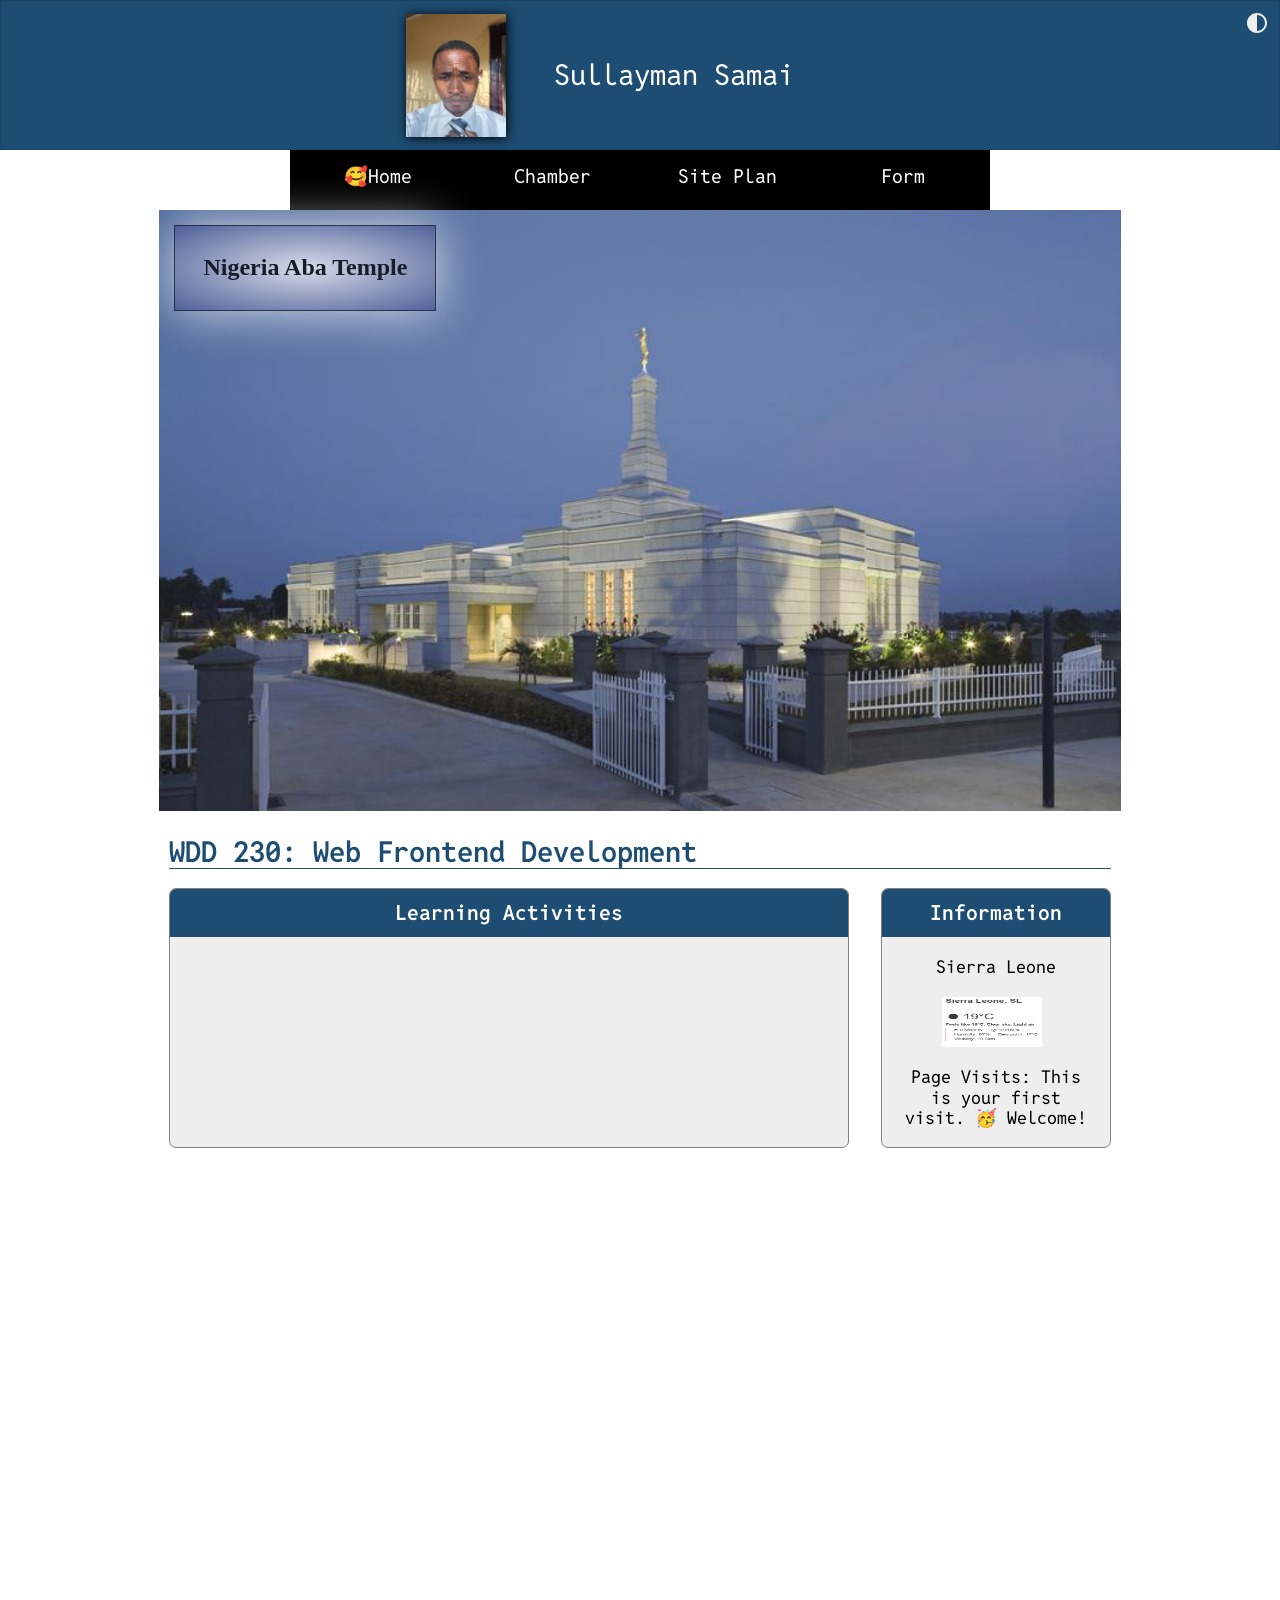
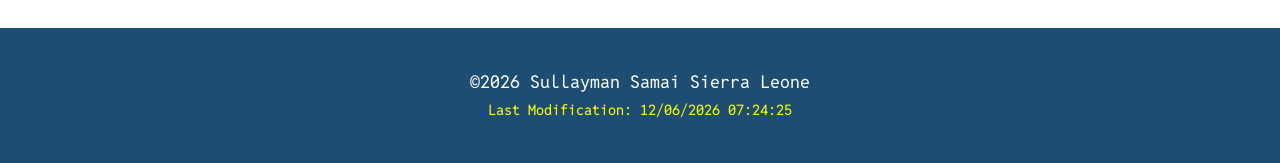
==== commit b08ec68b: "still working on the wether" ====
--- a/index.html
+++ b/index.html
@@ -59,9 +59,9 @@
     </section>
     <section class="card" id="information">
       <h2>Information</h2>
-      <p id="current-city"></p>
+      <p id="current-city">Sierra Leone</p>
       <div>
-        <img id="weather-icon" src="https://picsum.photos/50" alt="Weather icon" height="50" width="50">
+        <img id="weather-icon" src="images/wethermap.png" alt="Weather icon" height="50" width="100">
         <p><span id="current-temp"></span></p>
       </div>
       <p>Page Visits: <span class="visits"></span></p>
